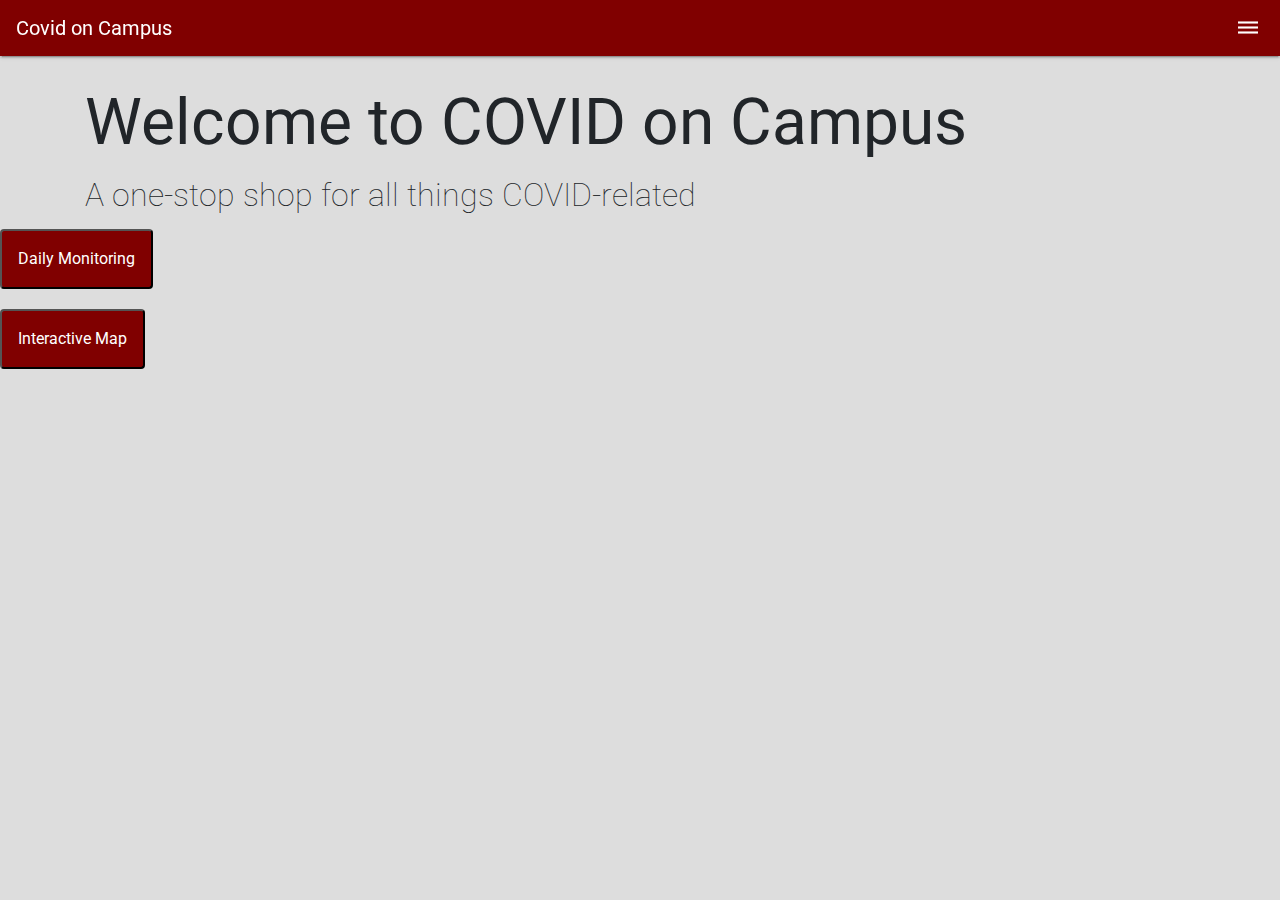
==== public/index.html @ 8b409a4a "working sprint 0" ====
<!doctype html>
<html lang="en">

<head>
  <meta charset="utf-8">
  <meta name="viewport" content="width=device-width, initial-scale=1, shrink-to-fit=no">
  <link rel="stylesheet" href="https://fonts.googleapis.com/css?family=Roboto:300,400,500,700|Material+Icons">
  <link rel="stylesheet" href="styles/bootstrap-material-design.min.css">
  <link rel="stylesheet" href="styles/main.css">
  <title>Covid on Campus</title>
</head>

<body>
  <nav class="navbar navbar-dark fixed-top">

    <a class="navbar-brand" href="#">Covid on Campus</a>

    <div class="dropdown pull-xs-right">
      <button class="btn bmd-btn-icon dropdown-toggle" type="button" id="lr1" data-toggle="dropdown" aria-haspopup="true" aria-expanded="false">
        <i class="material-icons">dehaze</i>
      </button>
      <div class="dropdown-menu dropdown-menu-right" aria-labelledby="lr1">
        <button class="dropdown-item" type="button">Home Page</button>
        <div class="dropdown-divider"> </div>
        <button class="dropdown-item" type="button">Map Page</button>
        <div class="dropdown-divider"> </div>
        <button class="dropdown-item" type="button">Monitoring Page</button>
        <div class="dropdown-divider"> </div>
        <button class="dropdown-item" type="button">Login Page</button>
      </div>
    </div>
  </nav>
  <div id="mainPage" class="container page-container">

    <a id = "mainTitle">Welcome to COVID on Campus</a>
    <br>
    <b id = "shortDescrip">A one-stop shop for all things COVID-related</b>

  </div>

  <div class = "monitoring-button">
    <button id = "dailyMonitoring">Daily Monitoring</button>
  </div>
  <div class = "map-button">
    <button id = "interactiveMap">Interactive Map</button>
  </div>



  <script src="scripts/jquery.min.js"></script>
  <script src="scripts/popper.js"></script>
  <script src="scripts/bootstrap-material-design.js"></script>
  <script>$("body").bootstrapMaterialDesign();</script>
  <script src="/__/firebase/7.18.0/firebase-app.js"></script>
  <script src="/__/firebase/7.18.0/firebase-analytics.js"></script>
  <script src="/__/firebase/7.18.0/firebase-auth.js"></script>
  <script src="/__/firebase/7.18.0/firebase-firestore.js"></script>
  <script src="/__/firebase/init.js"></script>
  <script src="scripts/main.js"></script>
</body>

</html>
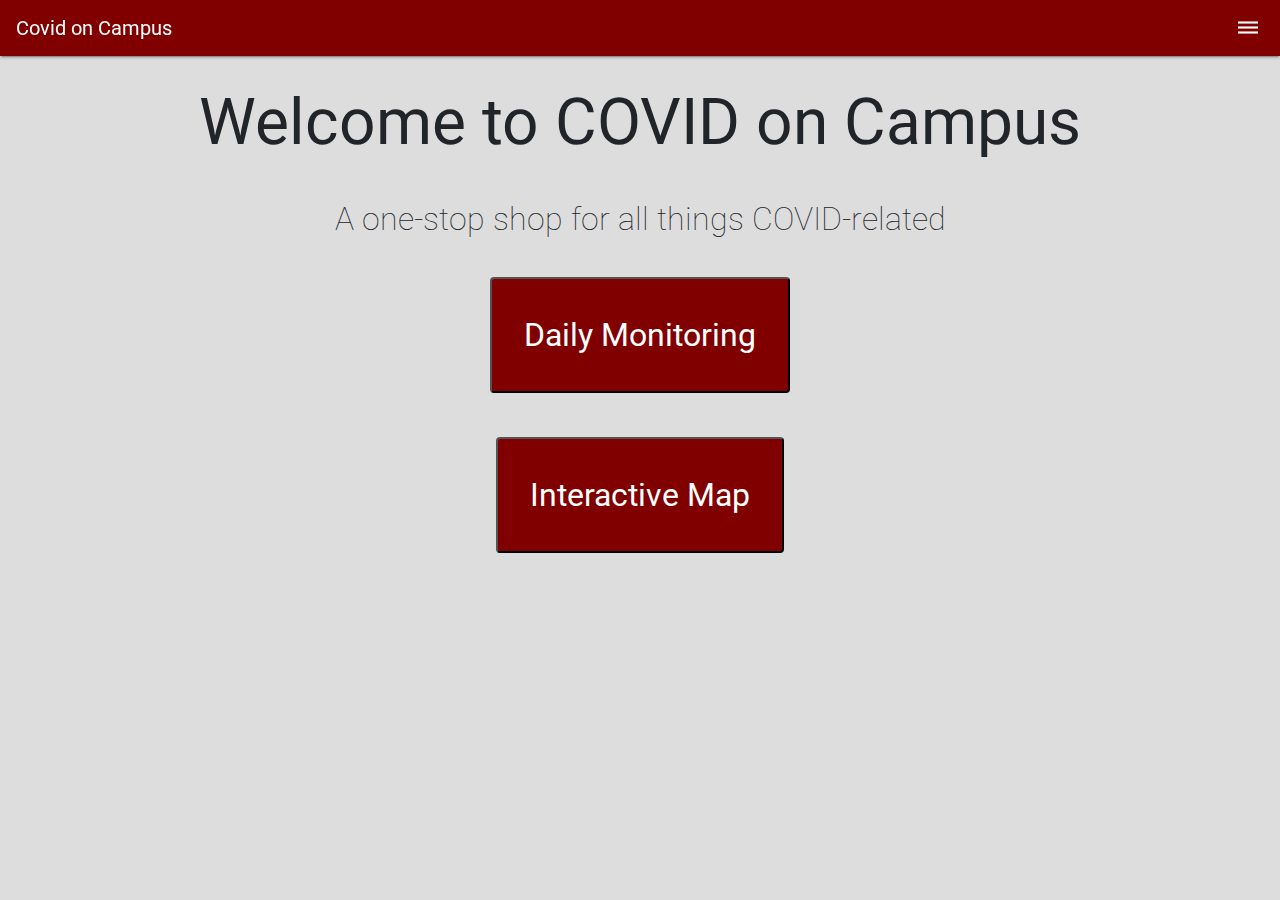
==== commit cce0c8f6: "Centered information on Home page" ====
--- a/public/index.html
+++ b/public/index.html
@@ -20,13 +20,13 @@
         <i class="material-icons">dehaze</i>
       </button>
       <div class="dropdown-menu dropdown-menu-right" aria-labelledby="lr1">
-        <button class="dropdown-item" type="button">Home Page</button>
+        <button class="dropdown-item homePageBtn" type="button">Home Page</button>
         <div class="dropdown-divider"> </div>
-        <button class="dropdown-item" type="button">Map Page</button>
+        <button class="dropdown-item mapPageBtn" type="button">Map Page</button>
         <div class="dropdown-divider"> </div>
-        <button class="dropdown-item" type="button">Monitoring Page</button>
+        <button class="dropdown-item monitoringPageBtn" type="button">Monitoring Page</button>
         <div class="dropdown-divider"> </div>
-        <button class="dropdown-item" type="button">Login Page</button>
+        <button class="dropdown-item loginPageBtn" type="button">Login Page</button>
       </div>
     </div>
   </nav>
@@ -35,15 +35,17 @@
     <a id = "mainTitle">Welcome to COVID on Campus</a>
     <br>
     <b id = "shortDescrip">A one-stop shop for all things COVID-related</b>
-
+    <br>
+    <div class = "monitoring-button">
+      <button id = "dailyMonitoring">Daily Monitoring</button>
+    </div>
+    <br>
+    <div class = "map-button">
+      <button id = "interactiveMap">Interactive Map</button>
+    </div>
   </div>
 
-  <div class = "monitoring-button">
-    <button id = "dailyMonitoring">Daily Monitoring</button>
-  </div>
-  <div class = "map-button">
-    <button id = "interactiveMap">Interactive Map</button>
-  </div>
+  
 
 
 
--- a/public/styles/main.css
+++ b/public/styles/main.css
@@ -1,3 +1,5 @@
+/* General CSS from template */
+
 body {
     background: #DDDDDD;
 }
@@ -21,31 +23,36 @@
 }
 
 /* Home Page */
+#mainPage {
+    display: grid;
+    justify-content: center;
+}
+
 #mainTitle {
-    font-size: 4em;
+    font-size: 2em;
     text-align: center;
 }
 #shortDescrip {
-    font-size: 2em;
+    font-size: 1em;
     font-weight: 100;
     text-align: center;
 }
-#dailyMonitoring {
+
+.monitoring-button, .map-button {
+    display: grid;
+    justify-content: center;
+}
+
+#dailyMonitoring, #interactiveMap {
     background-color: #800000;
     color: white;
+    font-size: 1.25em;
     text-align: center;
     border-radius: 4px;
     margin: 10px 0;
     padding: 1em 1em;
 }
-#interactiveMap {
-    background-color: #800000;
-    color: white;
-    text-align: center;
-    border-radius: 4px;
-    margin: 10px 0;
-    padding: 1em 1em;
-}
+
 /* Monitoring Page */
 #title {
     font-size: 4em;
@@ -96,3 +103,86 @@
     margin: 10px 0;
     padding: 1em 1em;
 }
+
+/* Should work for all forms with this class */
+.custom-file-control, .form-control, 
+.is-focused .custom-file-control, 
+.is-focused .form-control {
+    background-image: linear-gradient(0deg,#800000 2px,rgba(0,150,136,0) 0),linear-gradient(0deg,rgba(0,0,0,.26) 1px,transparent 0);
+}
+
+.btn, 
+.is-focused .bmd-label-floating{
+    color: #800000;
+}
+
+/* Login Page Related */
+
+#loginPage {
+    display: grid;
+    justify-content: center;
+}
+
+#loginPageTitle {
+    color: #800000;
+    font-size: 2em;
+    font-weight: 500;
+    text-align: center;
+}
+
+hr {
+    border-top-width: 2px;
+}
+
+#submitLoginInfo {
+    font-size: 1.25em;
+    padding: 5px 10px;
+}
+
+.roseColorScheme {
+    background: #800000;
+    color: white;
+}
+
+
+
+
+
+
+
+@media (min-width: 576px) {
+    #loginPageTitle {
+        font-size: 3em;
+    }
+
+    #mainTitle {
+        font-size: 3em;
+    }
+
+    #shortDescrip {
+        font-size: 1.5em;
+    }
+
+    #dailyMonitoring, #interactiveMap {
+        font-size: 2em;
+    }
+
+    #submitLoginInfo {
+        font-size: 2em;
+    }
+}
+
+@media (min-width: 768px) {
+    #loginPageTitle {
+        font-size: 4em;
+    }
+
+    #mainTitle {
+        font-size: 4em;
+    }
+
+    #shortDescrip {
+        font-size: 2em;
+    }
+}
+
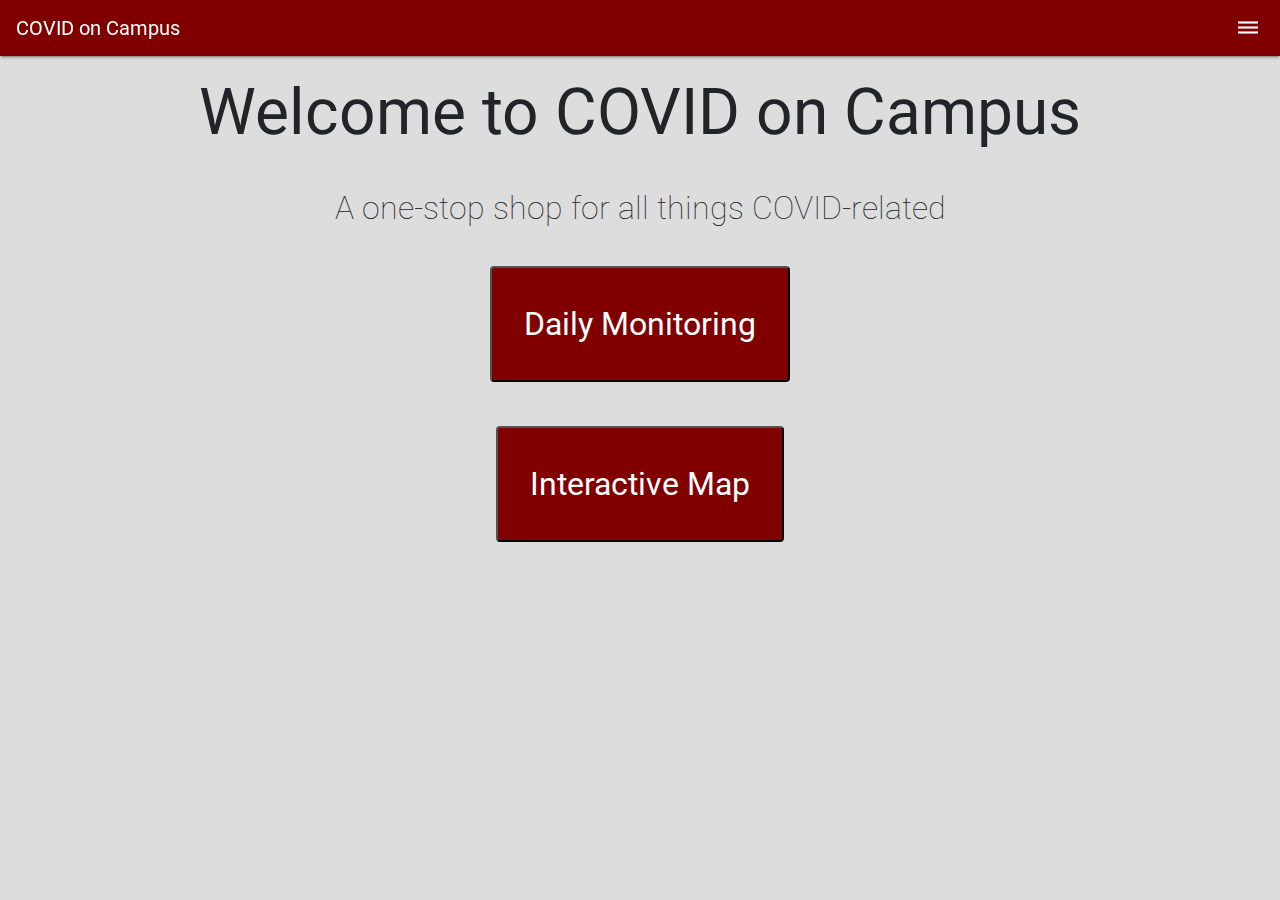
==== commit 9da6148a: "Added stubs for the rest of the pages that we currently have" ====
--- a/public/index.html
+++ b/public/index.html
@@ -7,13 +7,13 @@
   <link rel="stylesheet" href="https://fonts.googleapis.com/css?family=Roboto:300,400,500,700|Material+Icons">
   <link rel="stylesheet" href="styles/bootstrap-material-design.min.css">
   <link rel="stylesheet" href="styles/main.css">
-  <title>Covid on Campus</title>
+  <title>COVID on Campus</title>
 </head>
 
 <body>
   <nav class="navbar navbar-dark fixed-top">
 
-    <a class="navbar-brand" href="#">Covid on Campus</a>
+    <a class="navbar-brand" href="#">COVID on Campus</a>
 
     <div class="dropdown pull-xs-right">
       <button class="btn bmd-btn-icon dropdown-toggle" type="button" id="lr1" data-toggle="dropdown" aria-haspopup="true" aria-expanded="false">
@@ -26,13 +26,13 @@
         <div class="dropdown-divider"> </div>
         <button class="dropdown-item monitoringPageBtn" type="button">Monitoring Page</button>
         <div class="dropdown-divider"> </div>
-        <button class="dropdown-item loginPageBtn" type="button">Login Page</button>
+        <button id="authButton" class="dropdown-item loginPageBtn" type="button">Login Page</button>
       </div>
     </div>
   </nav>
   <div id="mainPage" class="container page-container">
 
-    <a id = "mainTitle">Welcome to COVID on Campus</a>
+    <h1 id = "mainTitle">Welcome to COVID on Campus</h1>
     <br>
     <b id = "shortDescrip">A one-stop shop for all things COVID-related</b>
     <br>
--- a/public/styles/main.css
+++ b/public/styles/main.css
@@ -20,6 +20,18 @@
 
 .page-container {
     margin-top: 75px;
+}
+
+/* Should work for all forms with this class */
+.custom-file-control, .form-control, 
+.is-focused .custom-file-control, 
+.is-focused .form-control {
+    background-image: linear-gradient(0deg,#800000 2px,rgba(0,150,136,0) 0),linear-gradient(0deg,rgba(0,0,0,.26) 1px,transparent 0);
+}
+
+.btn, 
+.is-focused .bmd-label-floating{
+    color: #800000;
 }
 
 /* Home Page */
@@ -104,17 +116,6 @@
     padding: 1em 1em;
 }
 
-/* Should work for all forms with this class */
-.custom-file-control, .form-control, 
-.is-focused .custom-file-control, 
-.is-focused .form-control {
-    background-image: linear-gradient(0deg,#800000 2px,rgba(0,150,136,0) 0),linear-gradient(0deg,rgba(0,0,0,.26) 1px,transparent 0);
-}
-
-.btn, 
-.is-focused .bmd-label-floating{
-    color: #800000;
-}
 
 /* Login Page Related */
 
@@ -134,9 +135,10 @@
     border-top-width: 2px;
 }
 
-#submitLoginInfo {
+#roseFireButton {
     font-size: 1.25em;
-    padding: 5px 10px;
+    padding: 10px 15px;
+    margin-top: 2em;
 }
 
 .roseColorScheme {
